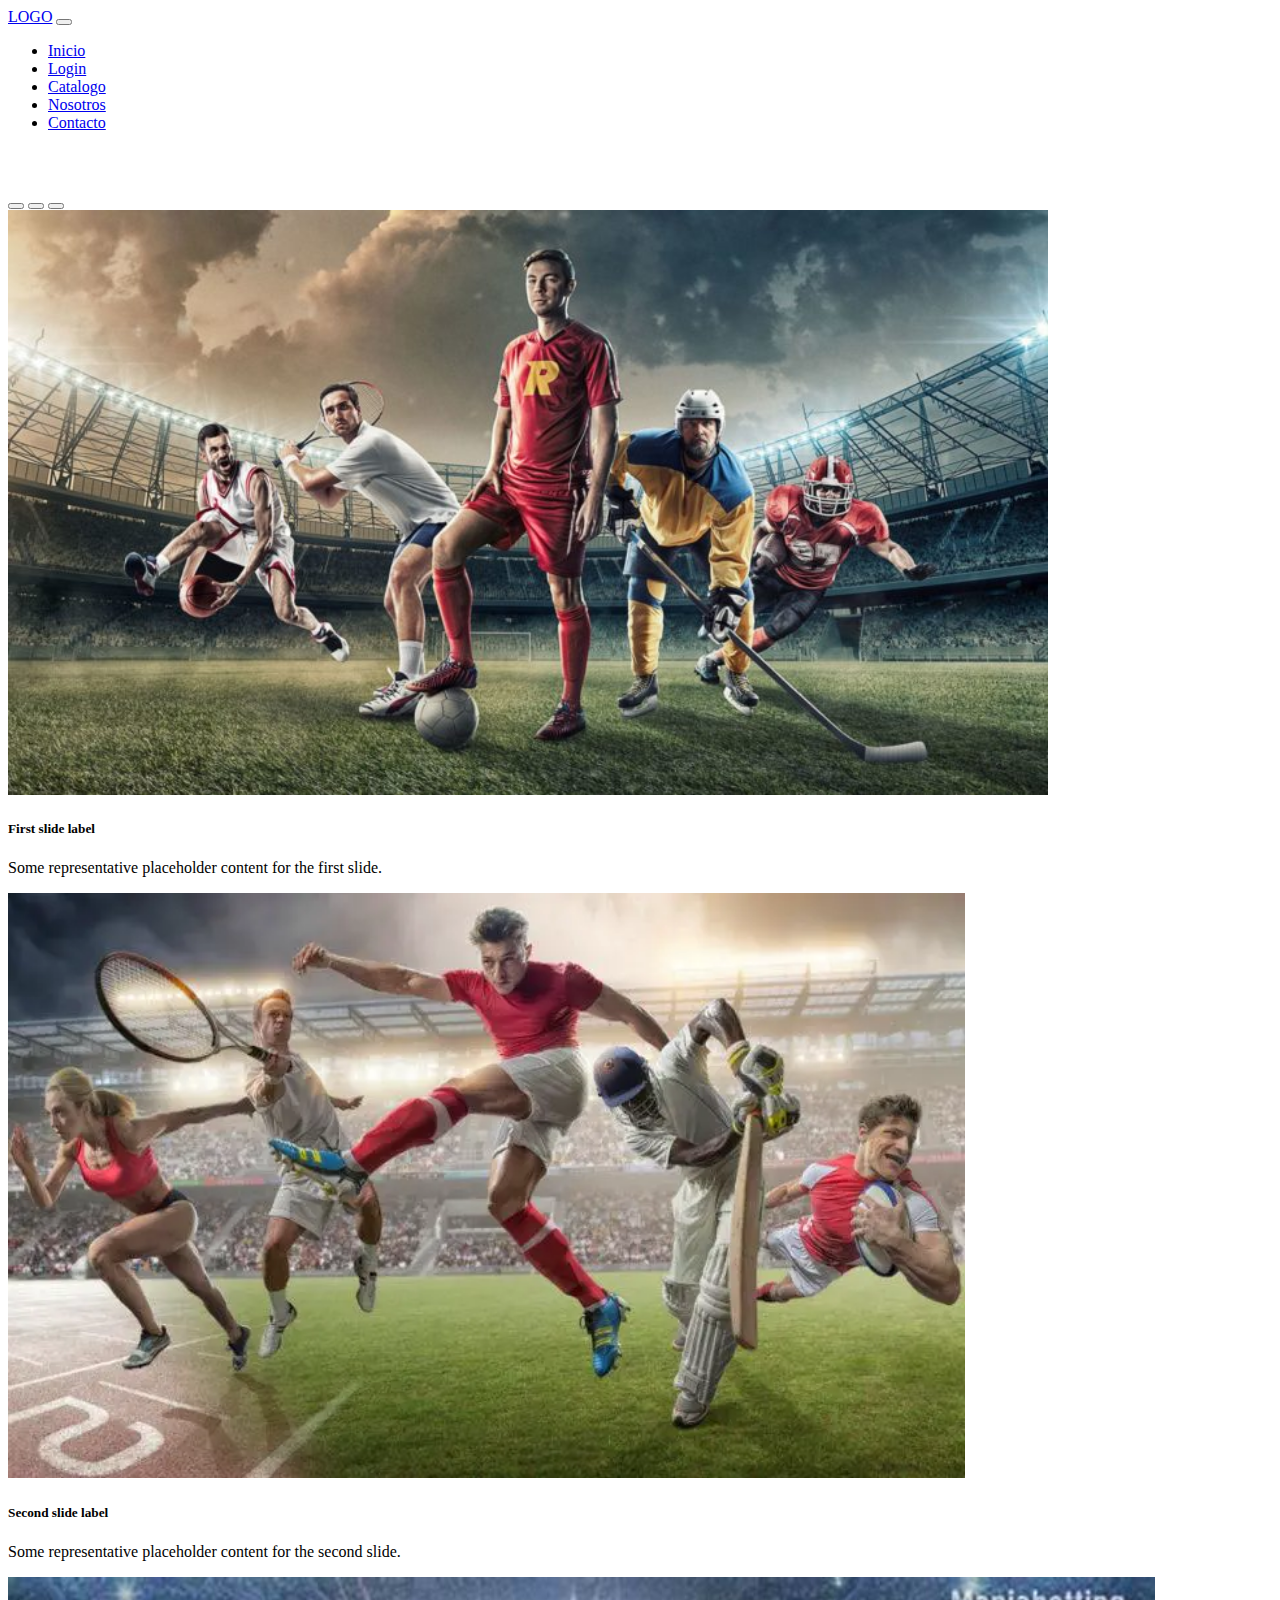
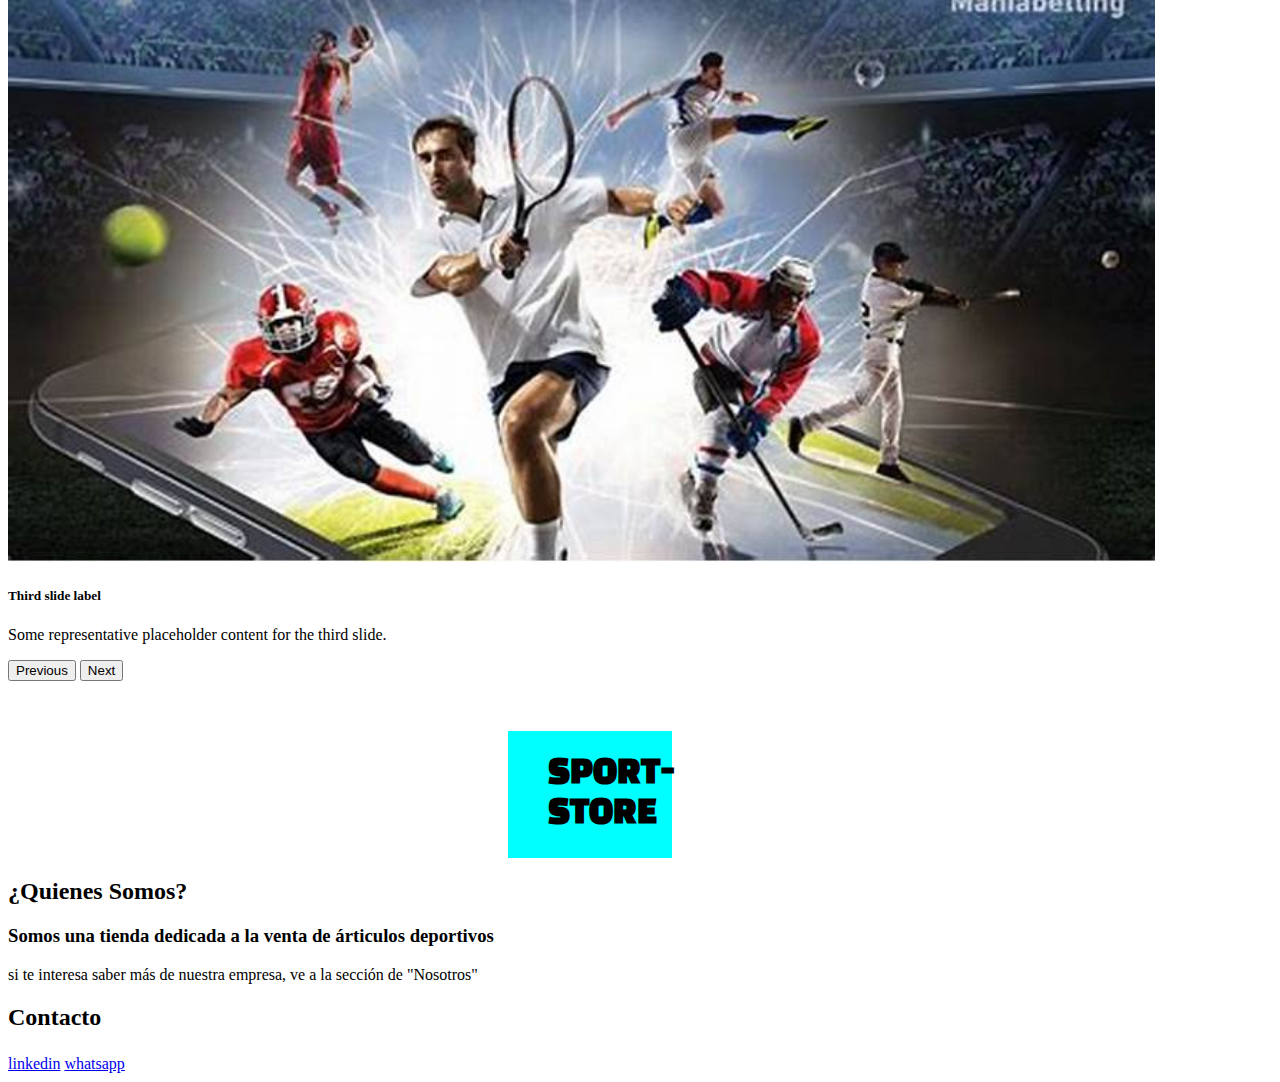
==== index.html @ 7690093c "primer avance index.html agregando carrusel" ====
<!doctype html>
<html lang="en">
  <head>
    <meta charset="utf-8">
    <meta name="viewport" content="width=device-width, initial-scale=1">
    <title>Sport Store</title>
    <link href="style.css" rel="stylesheet" type="text/css"> 
    <link rel="preconnect" href="https://fonts.googleapis.com">
    <link rel="preconnect" href="https://fonts.gstatic.com" crossorigin>
    <link href="https://fonts.googleapis.com/css2?family=Black+Han+Sans&display=swap" rel="stylesheet">
    <link href="https://cdn.jsdelivr.net/npm/bootstrap@5.3.0-alpha3/dist/css/bootstrap.min.css" rel="stylesheet" integrity="sha384-KK94CHFLLe+nY2dmCWGMq91rCGa5gtU4mk92HdvYe+M/SXH301p5ILy+dN9+nJOZ" crossorigin="anonymous">
  </head>
  <body>
    <header>
        <nav class="ewk_navbar navbar navbar-expand-lg bg-body-tertiary fixed-top" id="navbar" onclick="myFunction(this)">
            <div class="container-fluid">
              <a class="navbar-brand" href="index.html">LOGO</a>
              <button class="navbar-toggler" type="button" data-bs-toggle="collapse" data-bs-target="#navbarNav" aria-controls="navbarNav" aria-expanded="false" aria-label="Toggle navigation">
                <span class="navbar-toggler-icon"></span>
              </button>
              <div class="collapse navbar-collapse" id="navbarNav">
                <ul class="navbar-nav mx-auto">
                  <li class="nav-item">
                    <a class="nav-link active" aria-current="page" href="#profile">Inicio</a>
                  </li>
                </li>
                </li>
                  <li class="nav-item">
                    <a class="nav-link" href="#login">Login</a>
                  </li>
                <li class="nav-item">
                  <a class="nav-link" href="#catalogo">Catalogo</a>
                </li>
                  <li class="nav-item">
                    <a class="nav-link" href="#projects">Nosotros</a>
                  </li>
                  <li class="nav-item">
                    <a class="nav-link" href="#contact">Contacto</a>
                  
                </ul>
              </div>
            </div>
          </nav>
    </header>
    <section>
        <div class="row-2">
                    <div id="carouselExampleDark" class="carousel carousel-dark slide">
                        <div class="carousel-indicators">
                          <button type="button" data-bs-target="#carouselExampleDark" data-bs-slide-to="0" class="active" aria-current="true" aria-label="Slide 1"></button>
                          <button type="button" data-bs-target="#carouselExampleDark" data-bs-slide-to="1" aria-label="Slide 2"></button>
                          <button type="button" data-bs-target="#carouselExampleDark" data-bs-slide-to="2" aria-label="Slide 3"></button>
                        </div>
                        <div class="carousel-inner">
                          <div class="carousel-item active" data-bs-interval="10000">
                            <img src="carrusel-1.jpg" class="d-block w-100"  alt="10000">
                            <div class="carousel-caption d-none d-md-block">
                              <h5>First slide label</h5>
                              <p>Some representative placeholder content for the first slide.</p>
                            </div>
                          </div>
                          <div class="carousel-item" data-bs-interval="2000">
                            <img src="carrusel-2.webp" class="d-block w-100" alt="...">
                            <div class="carousel-caption d-none d-md-block">
                              <h5>Second slide label</h5>
                              <p>Some representative placeholder content for the second slide.</p>
                            </div>
                          </div>
                          <div class="carousel-item">
                            <img src="carrusel-3.jpeg" class="d-block w-100" alt="...">
                            <div class="carousel-caption d-none d-md-block">
                              <h5>Third slide label</h5>
                              <p>Some representative placeholder content for the third slide.</p>
                            </div>
                          </div>
                        </div>
                        <button class="carousel-control-prev" type="button" data-bs-target="#carouselExampleDark" data-bs-slide="prev">
                          <span class="carousel-control-prev-icon" aria-hidden="true"></span>
                          <span class="visually-hidden">Previous</span>
                        </button>
                        <button class="carousel-control-next" type="button" data-bs-target="#carouselExampleDark" data-bs-slide="next">
                          <span class="carousel-control-next-icon" aria-hidden="true"></span>
                          <span class="visually-hidden">Next</span>
                        </button>
                      </div> 
        </div>
        <div class="row-3">
            <div id="logo">
                <h1>SPORT-STORE</h1>
            </div>
            
            <h2>¿Quienes Somos?</h2>
            <h3>Somos una tienda dedicada a la venta de árticulos deportivos</h3>
            <p>si te interesa saber más de nuestra empresa, ve a la sección de "Nosotros"</p>
        </div>
        <div class="row-4">

            

        </div>


    </section>
    <footer id="contact">
        <div class="ewk_cont_footer">
            <div class="container">
                <div class="row">
                    <h2>Contacto</h2>
                    <a target= "_blank" href="https://www.linkedin.com/in/christian-p%C3%A9rez-de-arce-g%C3%B3nzalez-8870921a6/">linkedin<i style="color: white; font-size: 20px"; class="icon-linkedin-squared"></i></a>
                    <a target="_blank" href="https://api.whatsapp.com/send/?phone=56949269265&text&type=phone_number&app_absent=0">whatsapp<i style="color: white; font-size: 20px"; class="icon-whatsapp"></i></a>
                    <a href="mailto:christian.perezdearce@gmail.com"><i style="color: white; font-size: 20px"; class="icon-gmail"></i></a>
                    <a href=""><i style="color: white; font-size: 20px"; class="icon-github-circled"></i></a>
                    
                </div>
            </div>
        </div>
    </footer>
    <script src="https://cdn.jsdelivr.net/npm/bootstrap@5.3.0-alpha3/dist/js/bootstrap.bundle.min.js" integrity="sha384-ENjdO4Dr2bkBIFxQpeoTz1HIcje39Wm4jDKdf19U8gI4ddQ3GYNS7NTKfAdVQSZe" crossorigin="anonymous"></script>
  </body>
</html>
---- style.css ----
.slide {
    margin-top: 60px;
    width: 1477px
}
.slide img {
    height: 65vh;
    ;
}

#logo {
    background-color: aqua;
    margin-left: 500px;
    margin-right: 600px;
    padding-left: 40px;
    margin-top: 50px;
    padding-top: 3px;
    padding-bottom: 3px;

}
#logo h1 {
    margin-top: 20px;
    font-family: 'Black Han Sans', sans-serif;
}
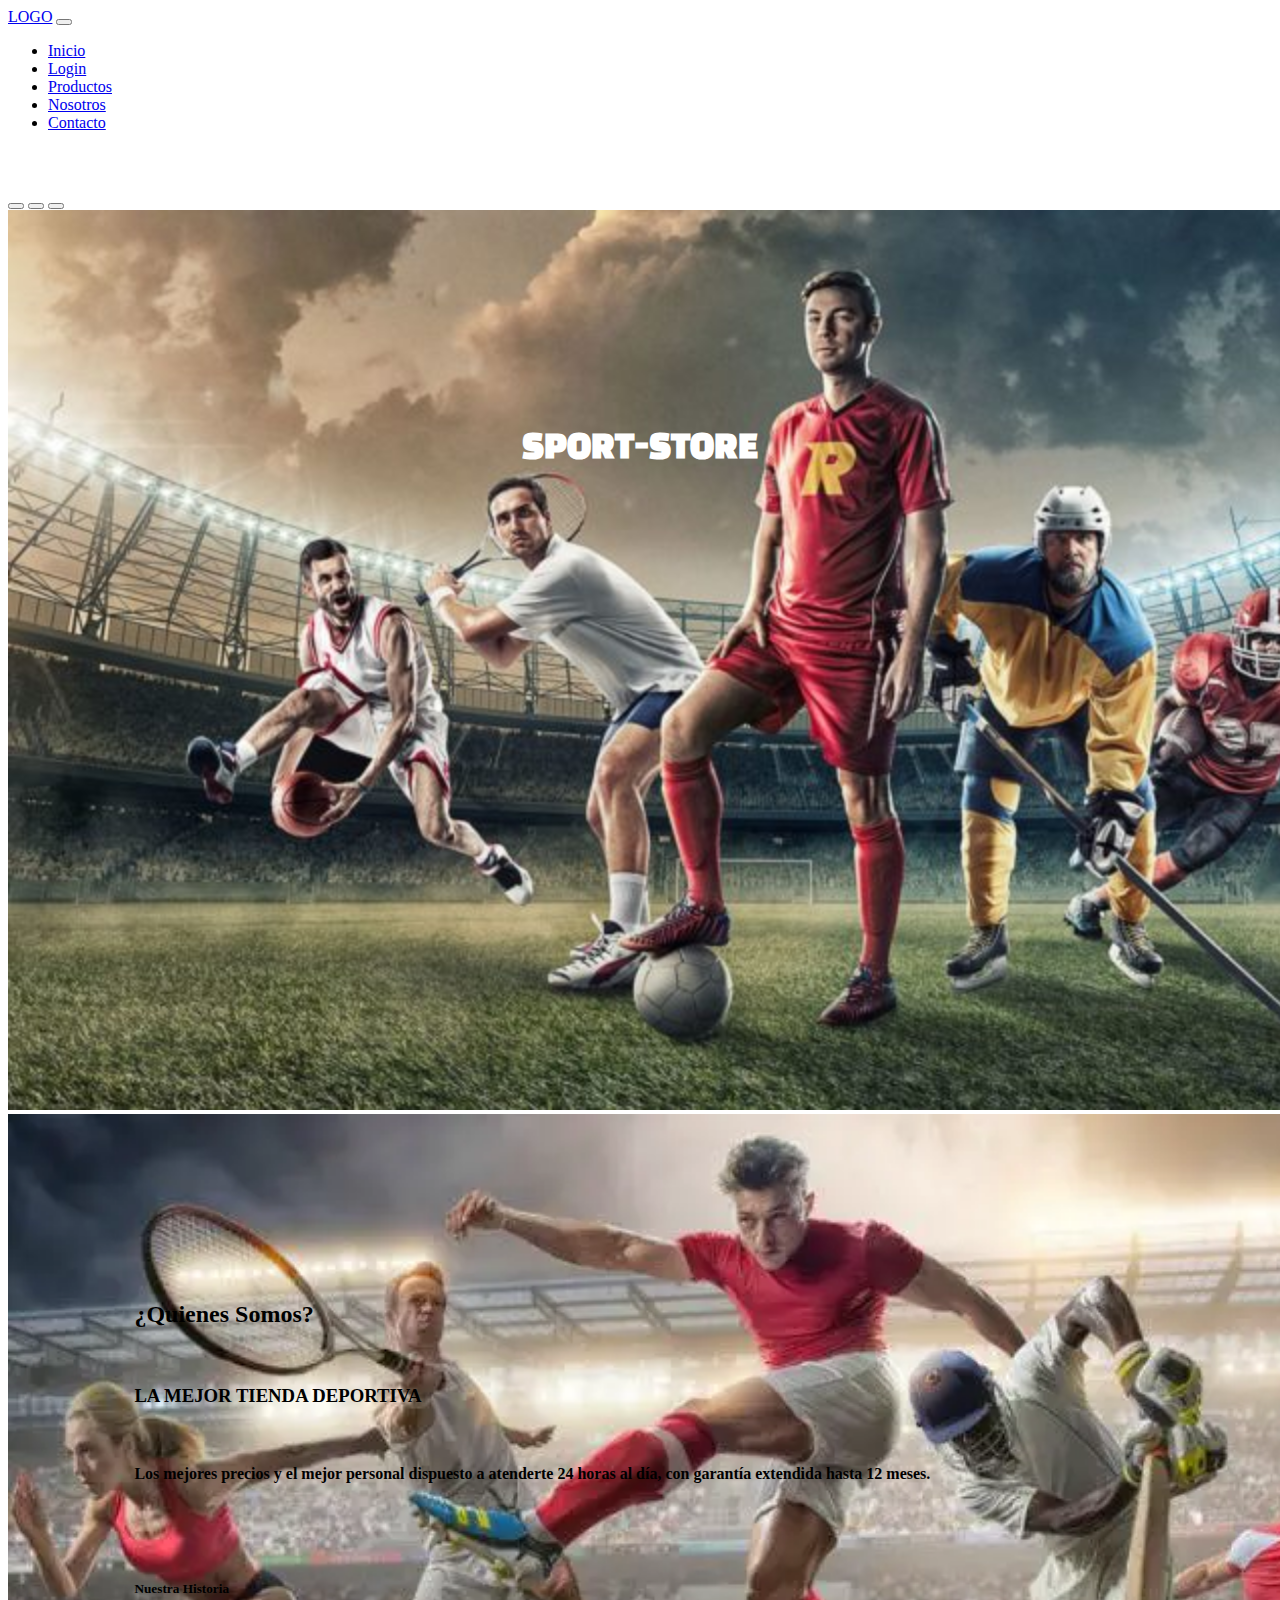
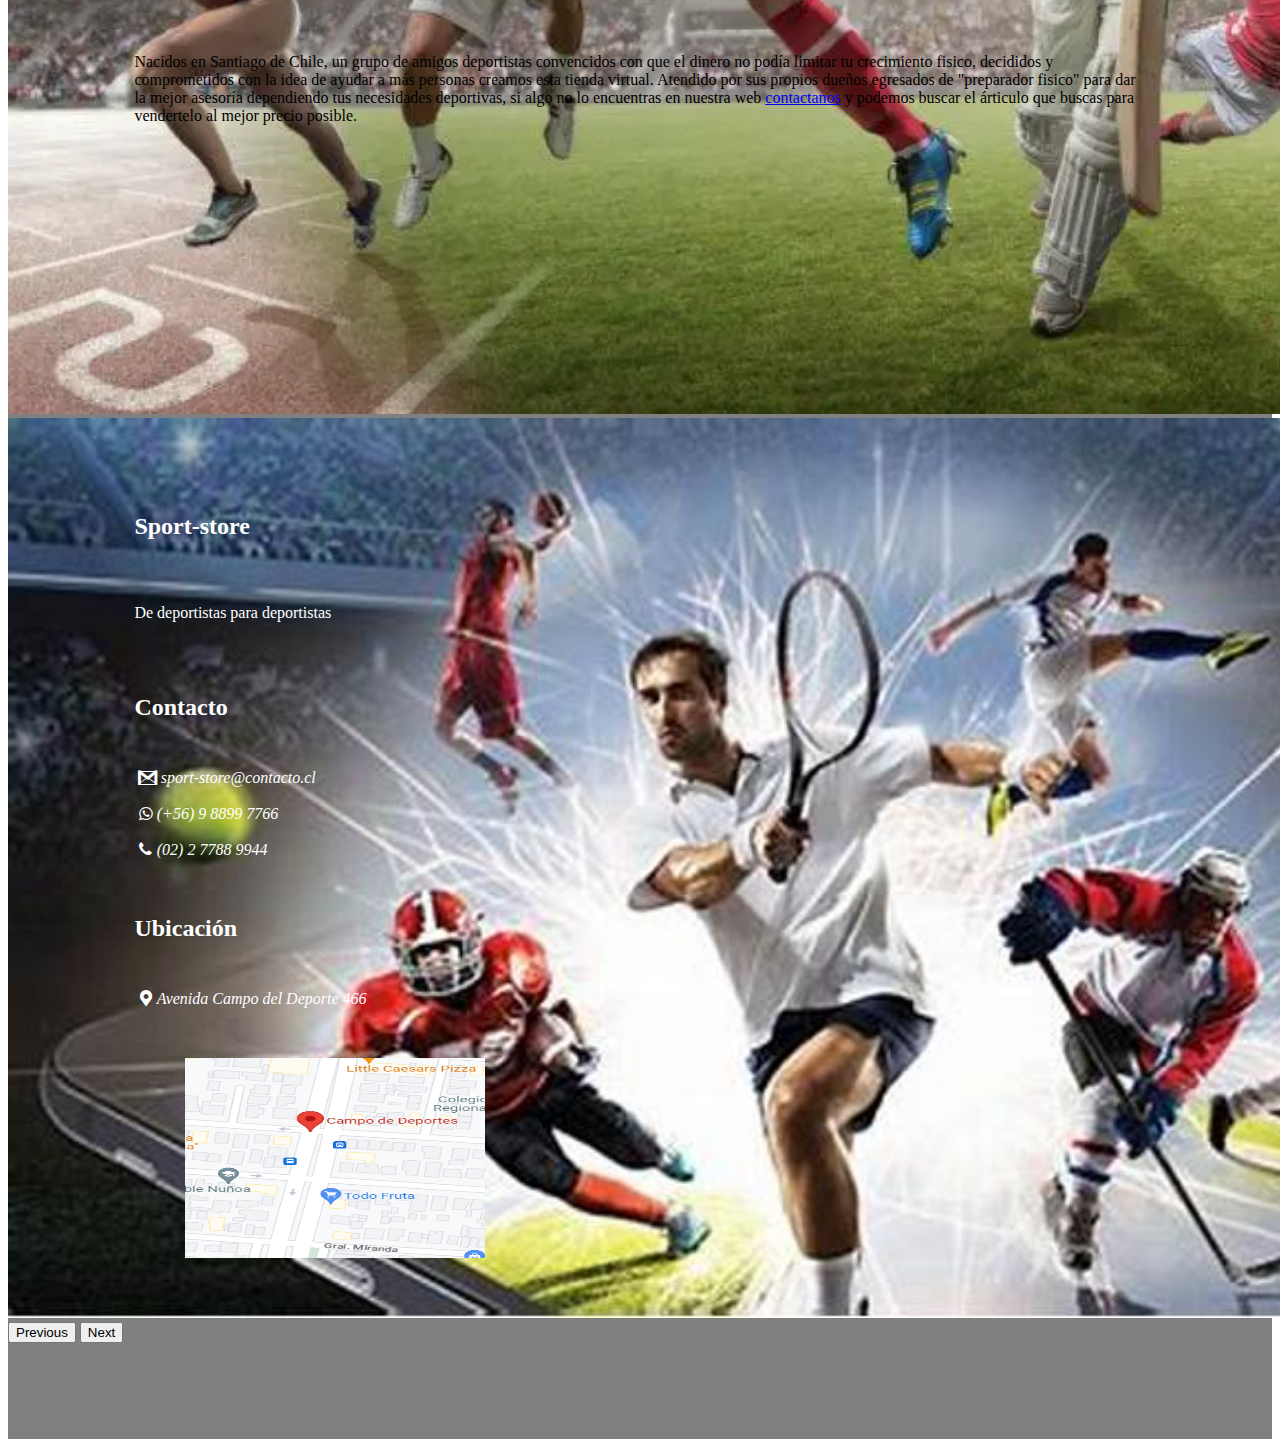
==== commit 69fd4970: "segundo avance - pagina inicial" ====
--- a/index.html
+++ b/index.html
@@ -4,15 +4,18 @@
     <meta charset="utf-8">
     <meta name="viewport" content="width=device-width, initial-scale=1">
     <title>Sport Store</title>
-    <link href="style.css" rel="stylesheet" type="text/css"> 
+    <link rel="stylesheet" href="css/fontello.css">
+    
     <link rel="preconnect" href="https://fonts.googleapis.com">
     <link rel="preconnect" href="https://fonts.gstatic.com" crossorigin>
     <link href="https://fonts.googleapis.com/css2?family=Black+Han+Sans&display=swap" rel="stylesheet">
     <link href="https://cdn.jsdelivr.net/npm/bootstrap@5.3.0-alpha3/dist/css/bootstrap.min.css" rel="stylesheet" integrity="sha384-KK94CHFLLe+nY2dmCWGMq91rCGa5gtU4mk92HdvYe+M/SXH301p5ILy+dN9+nJOZ" crossorigin="anonymous">
+    <link href="style.css" rel="stylesheet" type="text/css"> 
   </head>
   <body>
+    
     <header>
-        <nav class="ewk_navbar navbar navbar-expand-lg bg-body-tertiary fixed-top" id="navbar" onclick="myFunction(this)">
+        <nav class="cont_navbar navbar navbar-expand-lg bg-body-tertiary fixed-top" id="navbar" onclick="myFunction(this)">
             <div class="container-fluid">
               <a class="navbar-brand" href="index.html">LOGO</a>
               <button class="navbar-toggler" type="button" data-bs-toggle="collapse" data-bs-target="#navbarNav" aria-controls="navbarNav" aria-expanded="false" aria-label="Toggle navigation">
@@ -29,10 +32,10 @@
                     <a class="nav-link" href="#login">Login</a>
                   </li>
                 <li class="nav-item">
-                  <a class="nav-link" href="#catalogo">Catalogo</a>
+                  <a class="nav-link" href="#products">Productos</a>
                 </li>
                   <li class="nav-item">
-                    <a class="nav-link" href="#projects">Nosotros</a>
+                    <a class="nav-link" href="#our">Nosotros</a>
                   </li>
                   <li class="nav-item">
                     <a class="nav-link" href="#contact">Contacto</a>
@@ -43,7 +46,8 @@
           </nav>
     </header>
     <section>
-        <div class="row-2">
+        
+                <div class="row-2">
                     <div id="carouselExampleDark" class="carousel carousel-dark slide">
                         <div class="carousel-indicators">
                           <button type="button" data-bs-target="#carouselExampleDark" data-bs-slide-to="0" class="active" aria-current="true" aria-label="Slide 1"></button>
@@ -51,65 +55,113 @@
                           <button type="button" data-bs-target="#carouselExampleDark" data-bs-slide-to="2" aria-label="Slide 3"></button>
                         </div>
                         <div class="carousel-inner">
-                          <div class="carousel-item active" data-bs-interval="10000">
+                          <div class="carousel-item active" data-bs-interval="3000">
                             <img src="carrusel-1.jpg" class="d-block w-100"  alt="10000">
                             <div class="carousel-caption d-none d-md-block">
+                              <!--
                               <h5>First slide label</h5>
                               <p>Some representative placeholder content for the first slide.</p>
+                            -->
                             </div>
                           </div>
-                          <div class="carousel-item" data-bs-interval="2000">
+                          <div class="carousel-item" data-bs-interval="3000">
                             <img src="carrusel-2.webp" class="d-block w-100" alt="...">
                             <div class="carousel-caption d-none d-md-block">
+                              <!--
                               <h5>Second slide label</h5>
                               <p>Some representative placeholder content for the second slide.</p>
+                            -->
                             </div>
                           </div>
-                          <div class="carousel-item">
+                          <div class="carousel-item" data-bs-interval="3000">
                             <img src="carrusel-3.jpeg" class="d-block w-100" alt="...">
                             <div class="carousel-caption d-none d-md-block">
+                              <!--
                               <h5>Third slide label</h5>
                               <p>Some representative placeholder content for the third slide.</p>
+                            -->
                             </div>
                           </div>
                         </div>
-                        <button class="carousel-control-prev" type="button" data-bs-target="#carouselExampleDark" data-bs-slide="prev">
+                        <button class="carousel-control-prev " type="button" data-bs-target="#carouselExampleDark" data-bs-slide="prev">
                           <span class="carousel-control-prev-icon" aria-hidden="true"></span>
                           <span class="visually-hidden">Previous</span>
                         </button>
-                        <button class="carousel-control-next" type="button" data-bs-target="#carouselExampleDark" data-bs-slide="next">
+                        <button class="carousel-control-next " type="button" data-bs-target="#carouselExampleDark" data-bs-slide="next">
                           <span class="carousel-control-next-icon" aria-hidden="true"></span>
                           <span class="visually-hidden">Next</span>
                         </button>
                       </div> 
         </div>
-        <div class="row-3">
-            <div id="logo">
+        
+          <div class="row-3">
+            <div class="logo">
                 <h1>SPORT-STORE</h1>
             </div>
-            
+  </section>          
+  <section id="our">
+    <div class="container">
+      <div class="row cont_sec_1">
+        <div class="col-md-1">
+        </div>  
+          <div class="col-md-11">
             <h2>¿Quienes Somos?</h2>
-            <h3>Somos una tienda dedicada a la venta de árticulos deportivos</h3>
-            <p>si te interesa saber más de nuestra empresa, ve a la sección de "Nosotros"</p>
-        </div>
-        <div class="row-4">
+            <br>
+            <h3><b> LA MEJOR TIENDA DEPORTIVA </b></h3>
+            <br>
+            <h4>Los mejores precios y el mejor personal dispuesto
+              a atenderte 24 horas al día, con garantía extendida hasta 12 meses.   
+            </h4>
+            <br>
+            <hr>
+            <br>
+            <h5>Nuestra Historia</h5>
+            <br>
+            <p>Nacidos en Santiago de Chile, un grupo de amigos deportistas convencidos
+              con que el dinero no podía limitar tu crecimiento fisico, decididos y comprometidos
+              con la idea de ayudar a más personas creamos esta tienda virtual.
+              Atendido por sus propios dueños egresados de "preparador fisico"
+              para dar la mejor asesoría dependiendo tus necesidades deportivas, si algo no lo encuentras
+              en nuestra web <a href="#contact">contactanos</a> y podemos buscar el árticulo que buscas
+              para vendertelo al mejor precio posible.
+            </p>
+          </div>     
+      </div>
+  </section>      
 
-            
-
-        </div>
-
-
-    </section>
     <footer id="contact">
-        <div class="ewk_cont_footer">
+        <div class="cont_footer">
             <div class="container">
                 <div class="row">
+                  <div class="col-md-4">
+                    <h2>Sport-store</h2>
+                    <hr>
+                    <br>
+                    <p>De deportistas para deportistas</p>
+                    <br>
+                    <br>
+                  </div>
+                  <div class="col-md-4">
                     <h2>Contacto</h2>
-                    <a target= "_blank" href="https://www.linkedin.com/in/christian-p%C3%A9rez-de-arce-g%C3%B3nzalez-8870921a6/">linkedin<i style="color: white; font-size: 20px"; class="icon-linkedin-squared"></i></a>
-                    <a target="_blank" href="https://api.whatsapp.com/send/?phone=56949269265&text&type=phone_number&app_absent=0">whatsapp<i style="color: white; font-size: 20px"; class="icon-whatsapp"></i></a>
-                    <a href="mailto:christian.perezdearce@gmail.com"><i style="color: white; font-size: 20px"; class="icon-gmail"></i></a>
-                    <a href=""><i style="color: white; font-size: 20px"; class="icon-github-circled"></i></a>
+                    <hr>
+                    <br>
+                    <a href=""><i class="icon-gmail"> sport-store@contacto.cl</i></a>
                     
+                    <br>
+                    <a href=""><i class="icon-whatsapp">(+56) 9 8899 7766</i></a>
+                    <br>
+                    <a href=""><i class="icon-phone">(02) 2 7788 9944</i></a>
+                    <br>
+                    <br>
+                  </div>
+                  <div class="col-md-4">
+                    <h2>Ubicación</h2>
+                    <hr>
+                    <br>
+                    <a href=""><i class="icon-location">Avenida Campo del Deporte 466</i></a>
+                    <img src="ubicacion.png" width="300" height="200" alt="">
+                  </div>
+              
                 </div>
             </div>
         </div>
--- a/css/fontello.css
+++ b/css/fontello.css
@@ -0,0 +1,60 @@
+@font-face {
+  font-family: 'fontello';
+  src: url('../font/fontello.eot?89974217');
+  src: url('../font/fontello.eot?89974217#iefix') format('embedded-opentype'),
+       url('../font/fontello.woff2?89974217') format('woff2'),
+       url('../font/fontello.woff?89974217') format('woff'),
+       url('../font/fontello.ttf?89974217') format('truetype'),
+       url('../font/fontello.svg?89974217#fontello') format('svg');
+  font-weight: normal;
+  font-style: normal;
+}
+/* Chrome hack: SVG is rendered more smooth in Windozze. 100% magic, uncomment if you need it. */
+/* Note, that will break hinting! In other OS-es font will be not as sharp as it could be */
+/*
+@media screen and (-webkit-min-device-pixel-ratio:0) {
+  @font-face {
+    font-family: 'fontello';
+    src: url('../font/fontello.svg?89974217#fontello') format('svg');
+  }
+}
+*/
+[class^="icon-"]:before, [class*=" icon-"]:before {
+  font-family: "fontello";
+  font-style: normal;
+  font-weight: normal;
+  speak: never;
+
+  display: inline-block;
+  text-decoration: inherit;
+  width: 1em;
+  margin-right: .2em;
+  text-align: center;
+  /* opacity: .8; */
+
+  /* For safety - reset parent styles, that can break glyph codes*/
+  font-variant: normal;
+  text-transform: none;
+
+  /* fix buttons height, for twitter bootstrap */
+  line-height: 1em;
+
+  /* Animation center compensation - margins should be symmetric */
+  /* remove if not needed */
+  margin-left: .2em;
+
+  /* you can be more comfortable with increased icons size */
+  /* font-size: 120%; */
+
+  /* Font smoothing. That was taken from TWBS */
+  -webkit-font-smoothing: antialiased;
+  -moz-osx-font-smoothing: grayscale;
+
+  /* Uncomment for 3D effect */
+  /* text-shadow: 1px 1px 1px rgba(127, 127, 127, 0.3); */
+}
+
+.icon-gmail:before { content: '\e800'; } /* '' */
+.icon-phone:before { content: '\e801'; } /* '' */
+.icon-location:before { content: '\e802'; } /* '' */
+.icon-whatsapp:before { content: '\f232'; } /* '' */
--- a/style.css
+++ b/style.css
@@ -1,23 +1,61 @@
 .slide {
     margin-top: 60px;
-    width: 1477px
+    height: 100vh;
+    background-position: center;
+    background-size: cover;
+    background-color: white;
+    
 }
 .slide img {
-    height: 65vh;
+    height: 100vh;
     ;
 }
 
-#logo {
-    background-color: aqua;
-    margin-left: 500px;
-    margin-right: 600px;
-    padding-left: 40px;
-    margin-top: 50px;
-    padding-top: 3px;
-    padding-bottom: 3px;
 
+.logo {
+    position: absolute;
+    left: 50%;
+    top: 50%;
+    -ms-transform: translate(-50%,-50%);
+    -webkit-transform: translate(-50%,-50%);
+    padding: 10px;
+    width: 60%;
+    text-align: center;
+    background-color: blue transparent;
+    color: white;
+    margin: auto;
+    
 }
-#logo h1 {
+.logo h1 {
     margin-top: 20px;
     font-family: 'Black Han Sans', sans-serif;
+}
+
+.cont_sec_1 {
+    padding: 10%;
+    margin-top: 5%;
+}
+
+.cont_navbar {
+    background-color: rgba(255,255,255, 0.7) !important;
+}
+
+.cont_navbar div, .cont_navbar ul{
+    background-color: transparent !important;
+}
+
+.cont_footer {
+    background-color: grey;
+    padding: 10%;
+    color: white;
+    margin-top: 100px;
+    display: ;
+}
+.cont_footer a {
+    color: white;
+    display: block;
+    text-decoration: none;
+}
+.cont_footer img {
+    padding:5%;
 }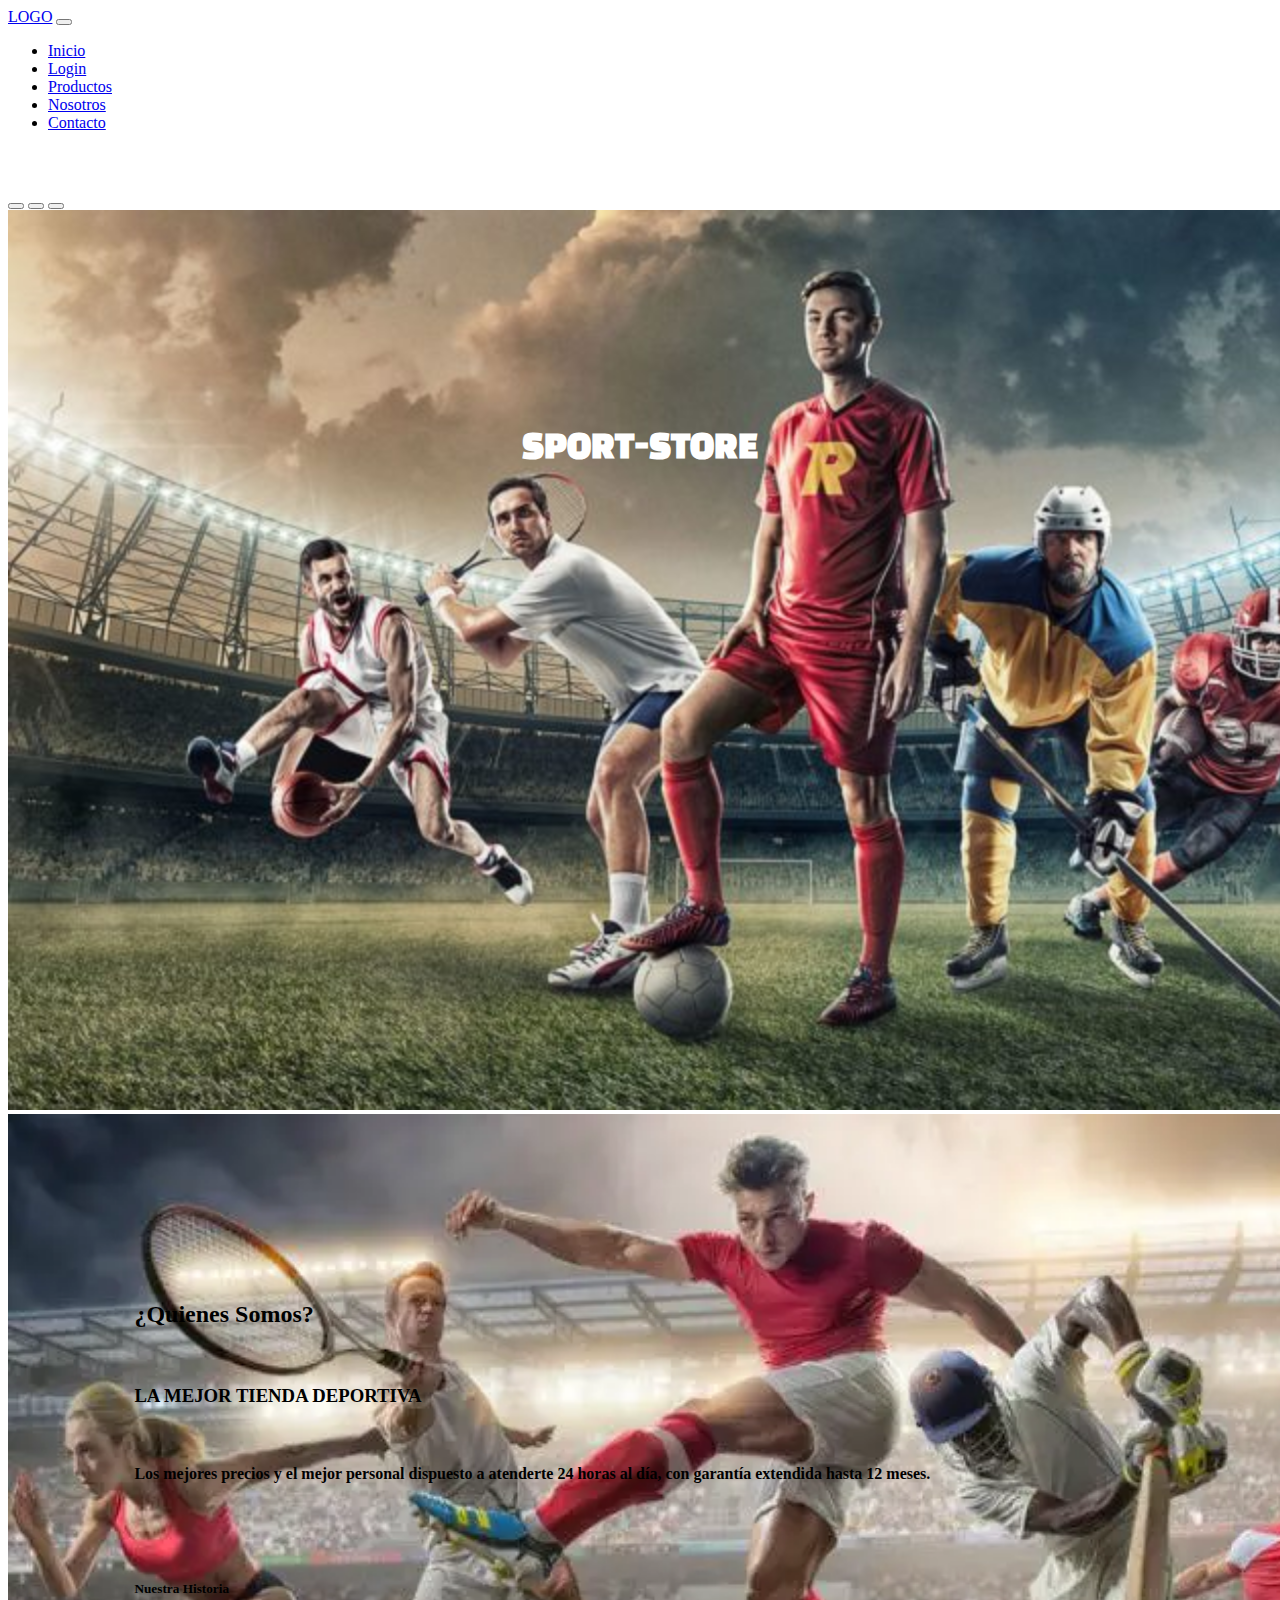
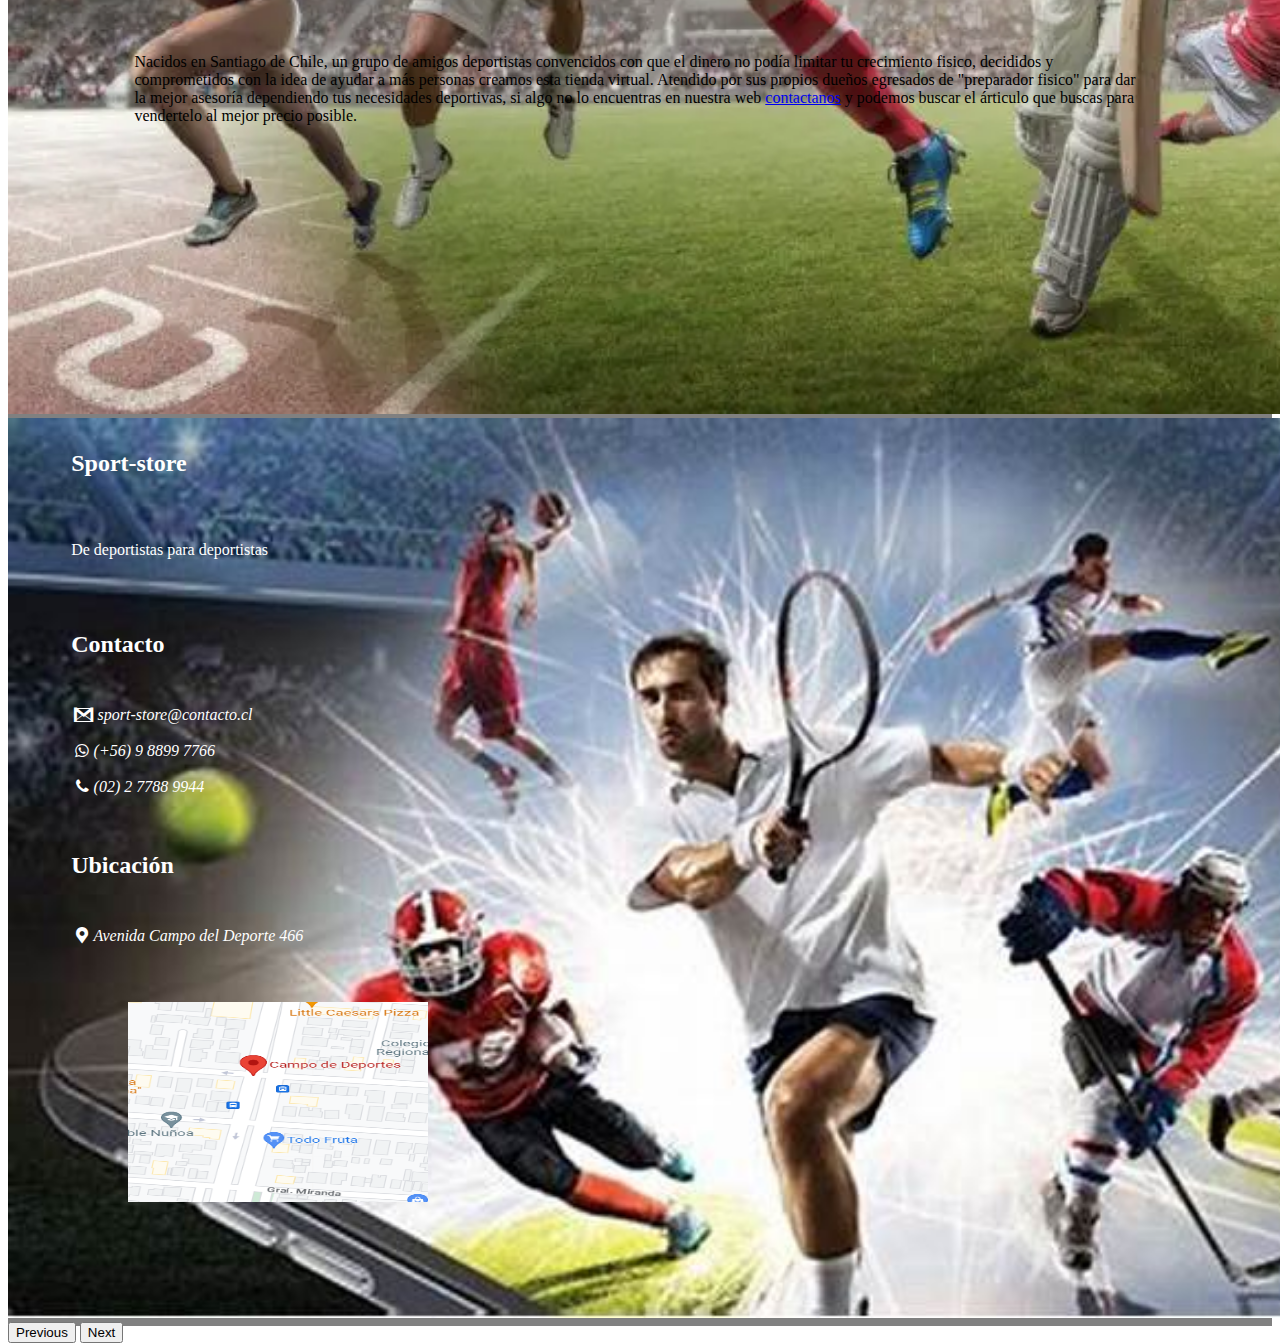
==== commit 73965949: "tercer avance store.html" ====
--- a/index.html
+++ b/index.html
@@ -24,7 +24,7 @@
               <div class="collapse navbar-collapse" id="navbarNav">
                 <ul class="navbar-nav mx-auto">
                   <li class="nav-item">
-                    <a class="nav-link active" aria-current="page" href="#profile">Inicio</a>
+                    <a class="nav-link active" aria-current="page" href="index.html">Inicio</a>
                   </li>
                 </li>
                 </li>
@@ -32,7 +32,7 @@
                     <a class="nav-link" href="#login">Login</a>
                   </li>
                 <li class="nav-item">
-                  <a class="nav-link" href="#products">Productos</a>
+                  <a class="nav-link" href="store.html">Productos</a>
                 </li>
                   <li class="nav-item">
                     <a class="nav-link" href="#our">Nosotros</a>
--- a/style.css
+++ b/style.css
@@ -41,12 +41,12 @@
 }
 
 .cont_navbar div, .cont_navbar ul{
-    background-color: transparent !important;
+    background-color: transparent ;
 }
 
 .cont_footer {
     background-color: grey;
-    padding: 10%;
+    padding: 5%;
     color: white;
     margin-top: 100px;
     display: ;
@@ -58,4 +58,14 @@
 }
 .cont_footer img {
     padding:5%;
+}
+
+.v-line {
+    background-color: aqua;
+}
+
+table td {
+    border:0.5px solid;
+    border-collapse: collapse;
+    padding: 10px;
 }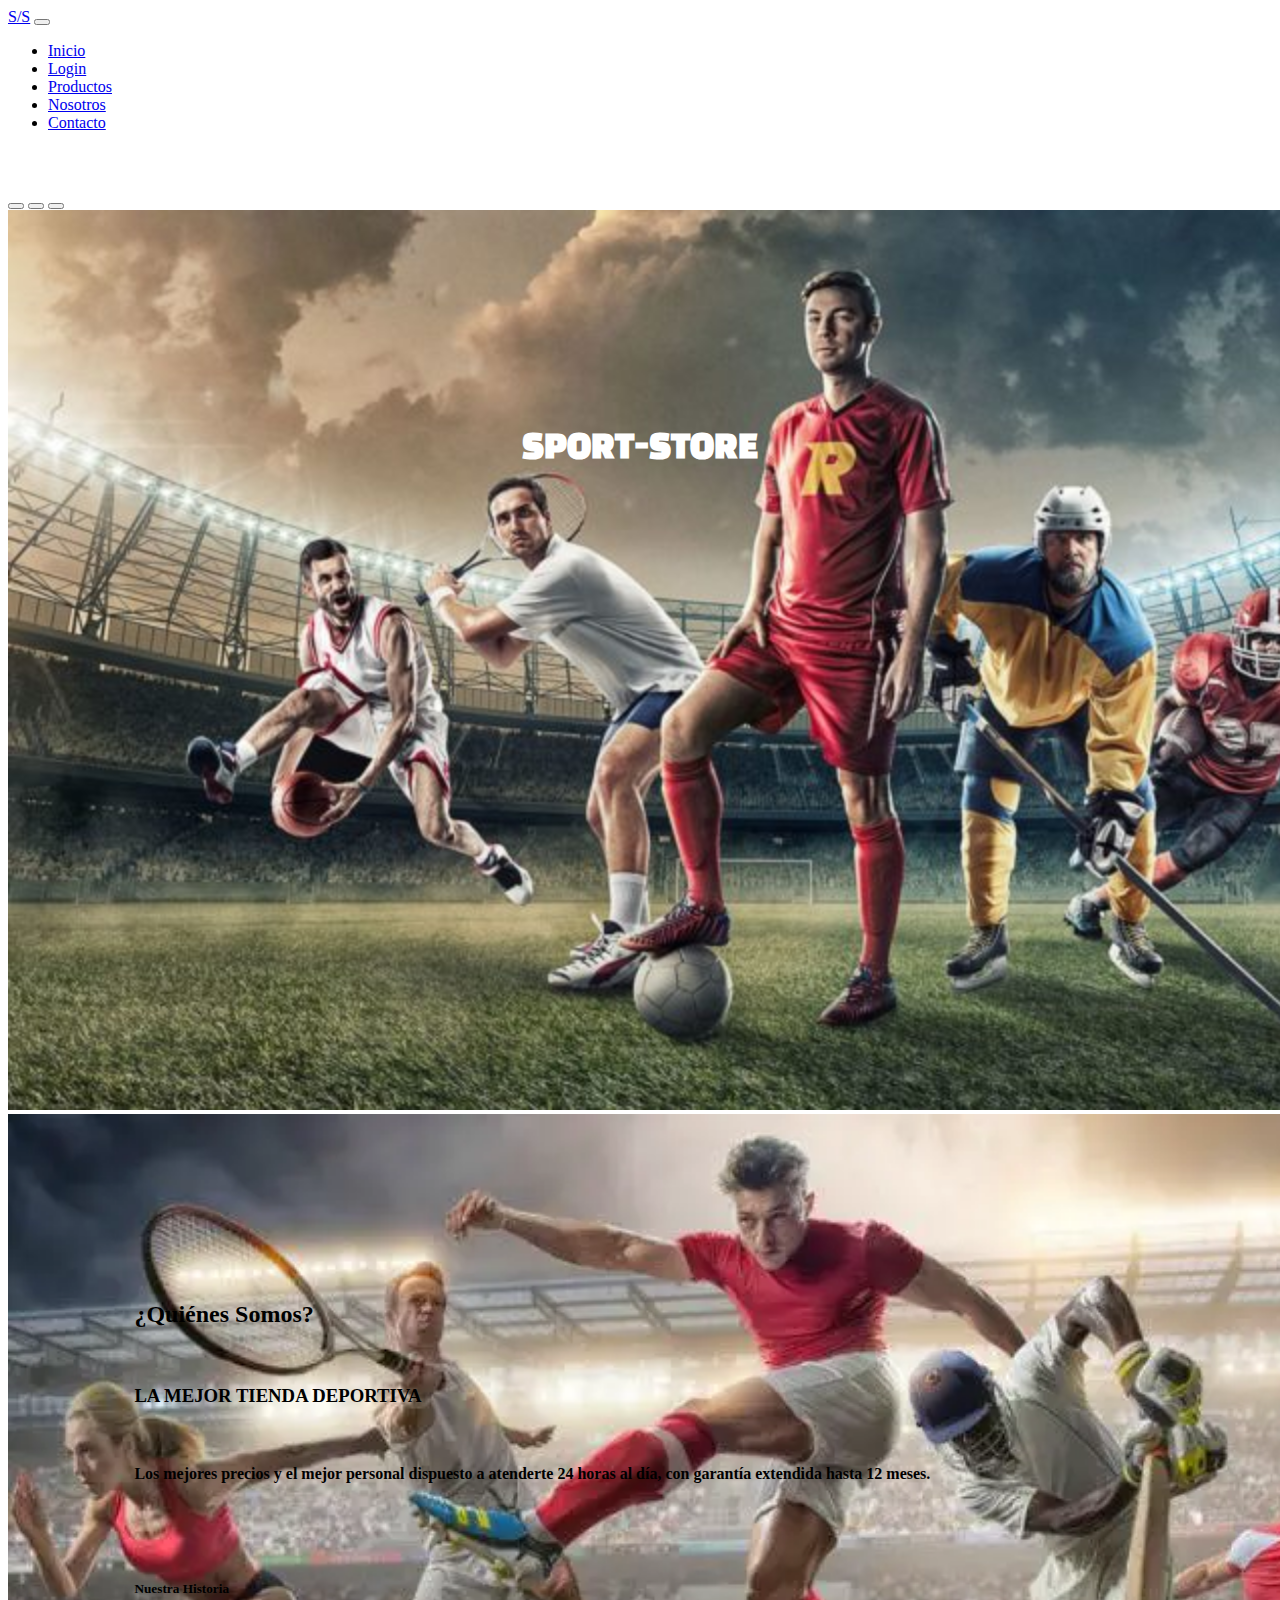
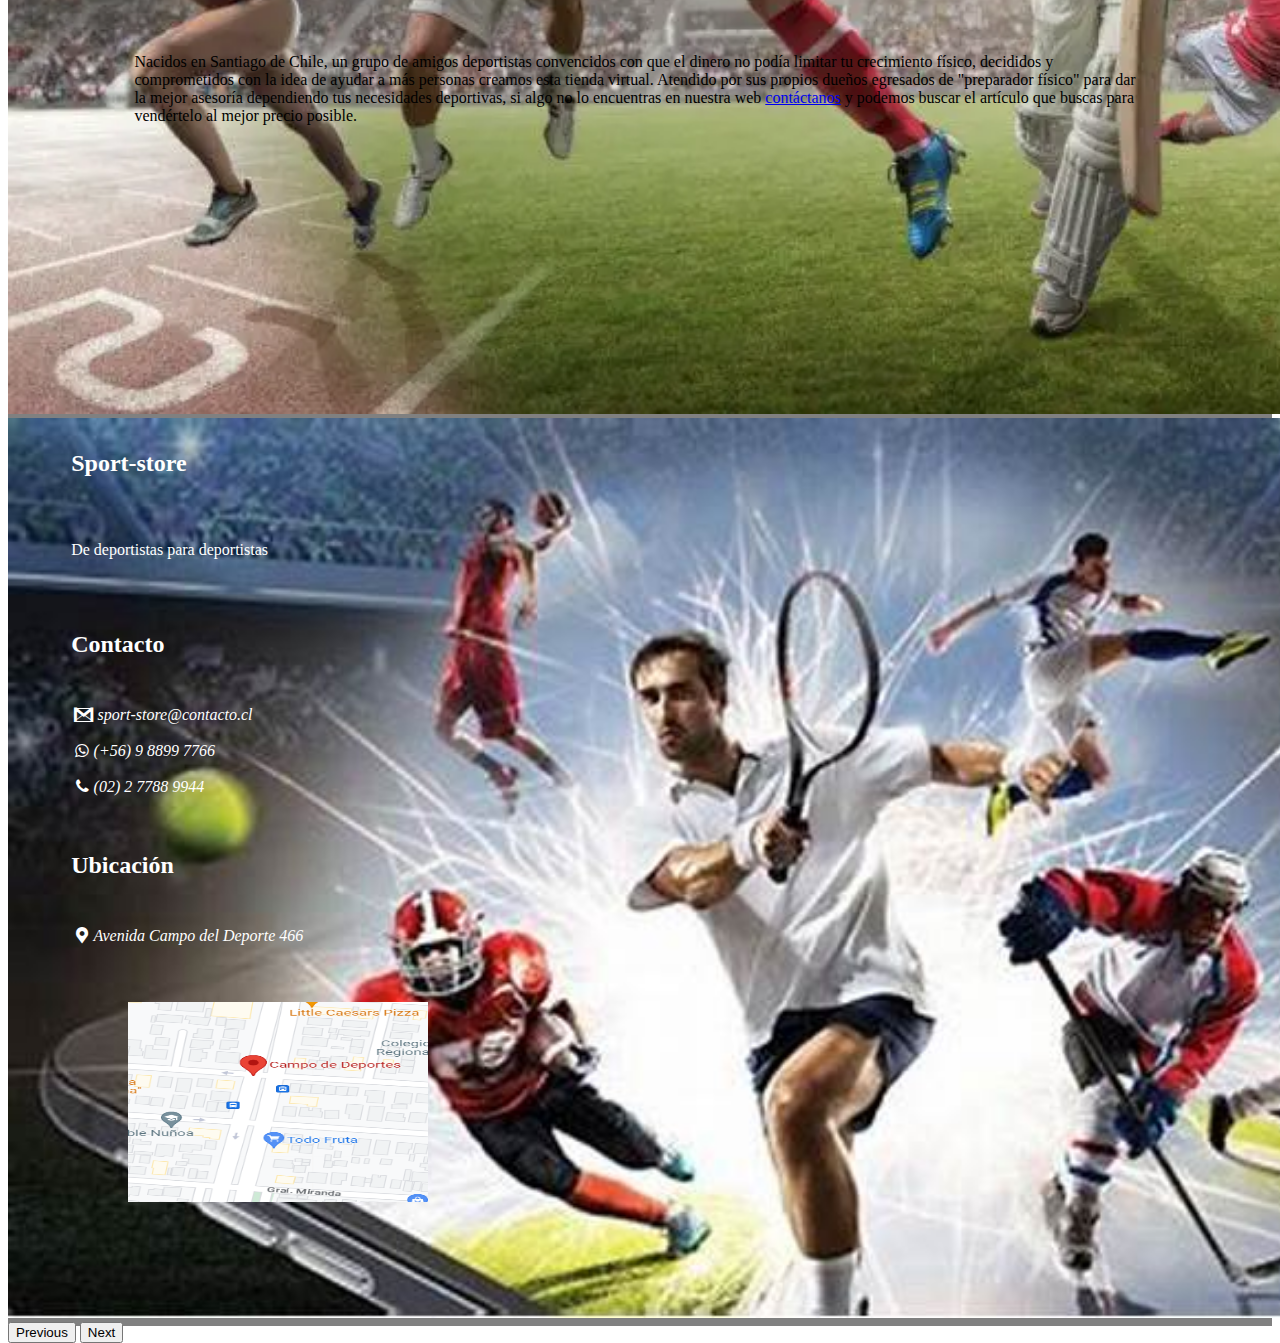
==== commit 68f4c026: "terminado" ====
--- a/index.html
+++ b/index.html
@@ -4,7 +4,7 @@
     <meta charset="utf-8">
     <meta name="viewport" content="width=device-width, initial-scale=1">
     <title>Sport Store</title>
-    <link rel="stylesheet" href="css/fontello.css">
+    <link rel="stylesheet" href="img/css/fontello.css">
     
     <link rel="preconnect" href="https://fonts.googleapis.com">
     <link rel="preconnect" href="https://fonts.gstatic.com" crossorigin>
@@ -17,7 +17,7 @@
     <header>
         <nav class="cont_navbar navbar navbar-expand-lg bg-body-tertiary fixed-top" id="navbar" onclick="myFunction(this)">
             <div class="container-fluid">
-              <a class="navbar-brand" href="index.html">LOGO</a>
+              <a class="navbar-brand" href="index.html">S/S</a>
               <button class="navbar-toggler" type="button" data-bs-toggle="collapse" data-bs-target="#navbarNav" aria-controls="navbarNav" aria-expanded="false" aria-label="Toggle navigation">
                 <span class="navbar-toggler-icon"></span>
               </button>
@@ -29,7 +29,7 @@
                 </li>
                 </li>
                   <li class="nav-item">
-                    <a class="nav-link" href="#login">Login</a>
+                    <a class="nav-link" href="login.html">Login</a>
                   </li>
                 <li class="nav-item">
                   <a class="nav-link" href="store.html">Productos</a>
@@ -56,7 +56,7 @@
                         </div>
                         <div class="carousel-inner">
                           <div class="carousel-item active" data-bs-interval="3000">
-                            <img src="carrusel-1.jpg" class="d-block w-100"  alt="10000">
+                            <img src="img/carrusel-1.jpg" class="d-block w-100"  alt="10000">
                             <div class="carousel-caption d-none d-md-block">
                               <!--
                               <h5>First slide label</h5>
@@ -65,7 +65,7 @@
                             </div>
                           </div>
                           <div class="carousel-item" data-bs-interval="3000">
-                            <img src="carrusel-2.webp" class="d-block w-100" alt="...">
+                            <img src="img/carrusel-2.webp" class="d-block w-100" alt="...">
                             <div class="carousel-caption d-none d-md-block">
                               <!--
                               <h5>Second slide label</h5>
@@ -74,7 +74,7 @@
                             </div>
                           </div>
                           <div class="carousel-item" data-bs-interval="3000">
-                            <img src="carrusel-3.jpeg" class="d-block w-100" alt="...">
+                            <img src="img/carrusel-3.jpeg" class="d-block w-100" alt="...">
                             <div class="carousel-caption d-none d-md-block">
                               <!--
                               <h5>Third slide label</h5>
@@ -105,7 +105,7 @@
         <div class="col-md-1">
         </div>  
           <div class="col-md-11">
-            <h2>¿Quienes Somos?</h2>
+            <h2>¿Quiénes Somos?</h2>
             <br>
             <h3><b> LA MEJOR TIENDA DEPORTIVA </b></h3>
             <br>
@@ -117,13 +117,14 @@
             <br>
             <h5>Nuestra Historia</h5>
             <br>
-            <p>Nacidos en Santiago de Chile, un grupo de amigos deportistas convencidos
-              con que el dinero no podía limitar tu crecimiento fisico, decididos y comprometidos
-              con la idea de ayudar a más personas creamos esta tienda virtual.
-              Atendido por sus propios dueños egresados de "preparador fisico"
-              para dar la mejor asesoría dependiendo tus necesidades deportivas, si algo no lo encuentras
-              en nuestra web <a href="#contact">contactanos</a> y podemos buscar el árticulo que buscas
-              para vendertelo al mejor precio posible.
+            <p>Nacidos en Santiago de Chile, un grupo de amigos deportistas 
+              convencidos con que el dinero no podía limitar tu crecimiento 
+              físico, decididos y comprometidos con la idea de ayudar a más 
+              personas creamos esta tienda virtual. Atendido por sus propios 
+              dueños egresados de "preparador físico" para dar la mejor 
+              asesoría dependiendo tus necesidades deportivas, si algo no lo 
+              encuentras en nuestra web  <a href="#contact">contáctanos</a> y 
+              podemos buscar el artículo que buscas para vendértelo al mejor precio posible.
             </p>
           </div>     
       </div>
@@ -159,7 +160,7 @@
                     <hr>
                     <br>
                     <a href=""><i class="icon-location">Avenida Campo del Deporte 466</i></a>
-                    <img src="ubicacion.png" width="300" height="200" alt="">
+                    <img src="img/ubicacion.png" width="300" height="200" alt="">
                   </div>
               
                 </div>
--- a/img/css/fontello.css
+++ b/img/css/fontello.css
@@ -0,0 +1,60 @@
+@font-face {
+  font-family: 'fontello';
+  src: url('../font/fontello.eot?89974217');
+  src: url('../font/fontello.eot?89974217#iefix') format('embedded-opentype'),
+       url('../font/fontello.woff2?89974217') format('woff2'),
+       url('../font/fontello.woff?89974217') format('woff'),
+       url('../font/fontello.ttf?89974217') format('truetype'),
+       url('../font/fontello.svg?89974217#fontello') format('svg');
+  font-weight: normal;
+  font-style: normal;
+}
+/* Chrome hack: SVG is rendered more smooth in Windozze. 100% magic, uncomment if you need it. */
+/* Note, that will break hinting! In other OS-es font will be not as sharp as it could be */
+/*
+@media screen and (-webkit-min-device-pixel-ratio:0) {
+  @font-face {
+    font-family: 'fontello';
+    src: url('../font/fontello.svg?89974217#fontello') format('svg');
+  }
+}
+*/
+[class^="icon-"]:before, [class*=" icon-"]:before {
+  font-family: "fontello";
+  font-style: normal;
+  font-weight: normal;
+  speak: never;
+
+  display: inline-block;
+  text-decoration: inherit;
+  width: 1em;
+  margin-right: .2em;
+  text-align: center;
+  /* opacity: .8; */
+
+  /* For safety - reset parent styles, that can break glyph codes*/
+  font-variant: normal;
+  text-transform: none;
+
+  /* fix buttons height, for twitter bootstrap */
+  line-height: 1em;
+
+  /* Animation center compensation - margins should be symmetric */
+  /* remove if not needed */
+  margin-left: .2em;
+
+  /* you can be more comfortable with increased icons size */
+  /* font-size: 120%; */
+
+  /* Font smoothing. That was taken from TWBS */
+  -webkit-font-smoothing: antialiased;
+  -moz-osx-font-smoothing: grayscale;
+
+  /* Uncomment for 3D effect */
+  /* text-shadow: 1px 1px 1px rgba(127, 127, 127, 0.3); */
+}
+
+.icon-gmail:before { content: '\e800'; } /* '' */
+.icon-phone:before { content: '\e801'; } /* '' */
+.icon-location:before { content: '\e802'; } /* '' */
+.icon-whatsapp:before { content: '\f232'; } /* '' */
--- a/style.css
+++ b/style.css
@@ -21,7 +21,7 @@
     padding: 10px;
     width: 60%;
     text-align: center;
-    background-color: blue transparent;
+    background-color: transparent ;
     color: white;
     margin: auto;
     
@@ -49,7 +49,6 @@
     padding: 5%;
     color: white;
     margin-top: 100px;
-    display: ;
 }
 .cont_footer a {
     color: white;
@@ -61,11 +60,70 @@
 }
 
 .v-line {
-    background-color: aqua;
+    background-color: rgba(0,0,0,.3);
+    color: white;
 }
 
 table td {
     border:0.5px solid;
     border-collapse: collapse;
     padding: 10px;
+}
+
+#login{
+    background-image: url(img/fondo.jpg);
+    background-repeat: no-repeat;
+    background-size: cover;
+    background-attachment: fixed;
+}
+
+.formulario{
+    background-color: rgba(0,0,0,.1);
+    padding: 20px;
+    border-radius: 15px;
+    box-shadow: 100px; 
+    color: white;
+}
+
+.formulario #titulo{
+    text-align: center;
+}
+
+.registro{
+    text-align: left;
+    background-color: rgba(0,0,0,.3);
+    padding: 20px;
+    border-top-left-radius: 15px;
+    border-bottom-left-radius: 15px;
+    box-shadow: 100px; 
+    color: white;
+}
+
+.form{
+    background-color: rgba(0,0,0,.1);
+    padding: 20px;
+    border-top-right-radius: 15px;
+    border-bottom-right-radius: 15px;
+    box-shadow: 100px; 
+    color: white;
+}
+
+.title{
+    text-align: center;
+    font-family: "new times roman";
+    text-shadow: 7px 4px 5px white;
+}
+
+#fondo{
+    background-image: url(img/fondo2.jpg);
+    background-repeat: no-repeat;
+    background-size: cover;
+    background-attachment: fixed;
+}
+
+.secciones{
+    background-color: rgba(0,0,0,.5);
+     color: white;
+     text-align: center;
+     padding: 5px;
 }